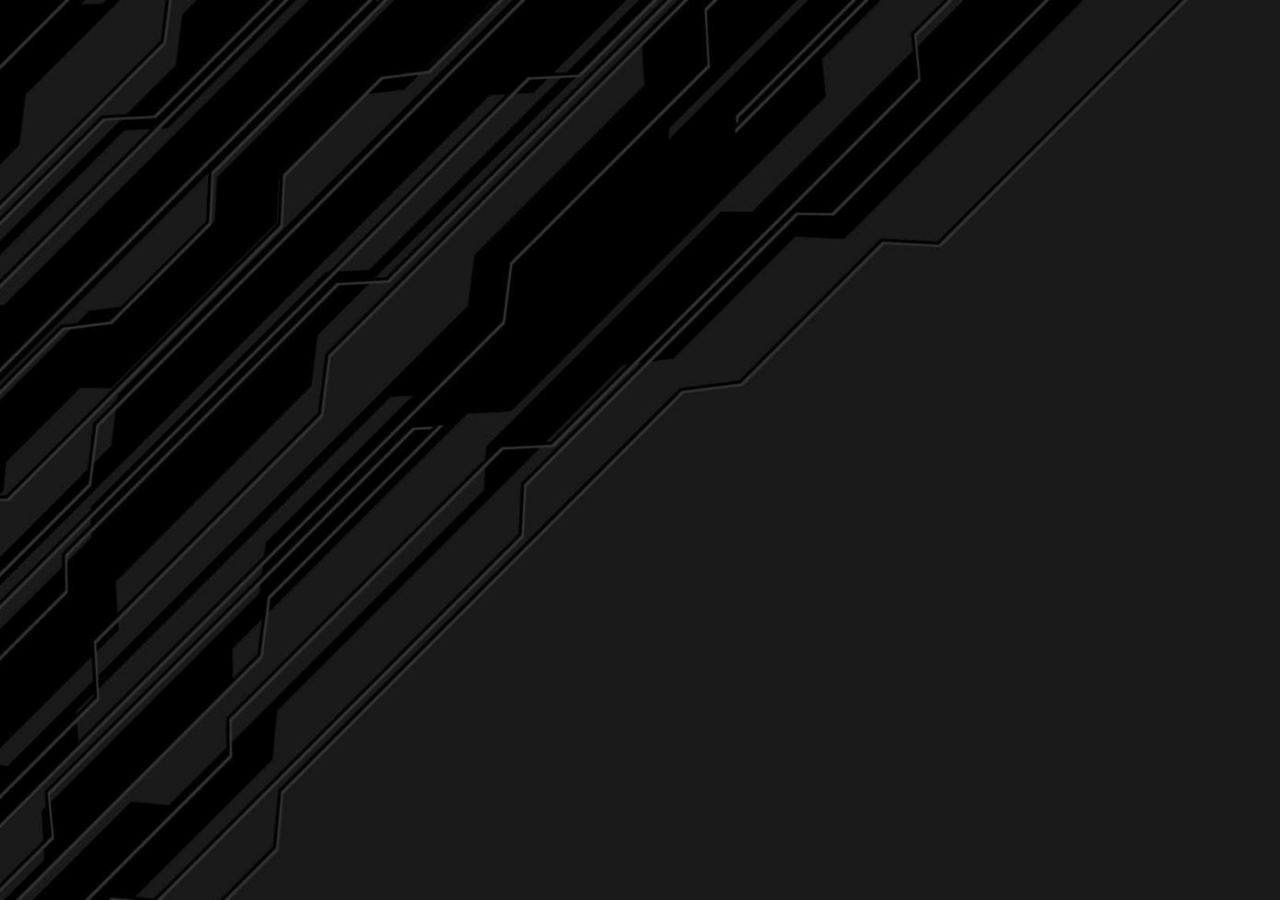
==== components/Home/Hero/Hero.html @ c4a4af5d "Navbar" ====
<!DOCTYPE html>
<html lang="en">
<head>
  <meta charset="UTF-8">
  <meta name="viewport" content="width=device-width, initial-scale=1.0">
  <link rel="stylesheet" href="/components/Home/Hero/Hero.css">
</head>
<body>
  
</body>
</html>
---- components/Home/Hero/Hero.css ----
*{
  margin: 0;
  padding: 0;
}

body{
  min-height: 100vh;
  background-image: url(/public/bg-hero.jpg);
  background-size: cover;
  background-repeat: no-repeat;
  background-position: center;
}
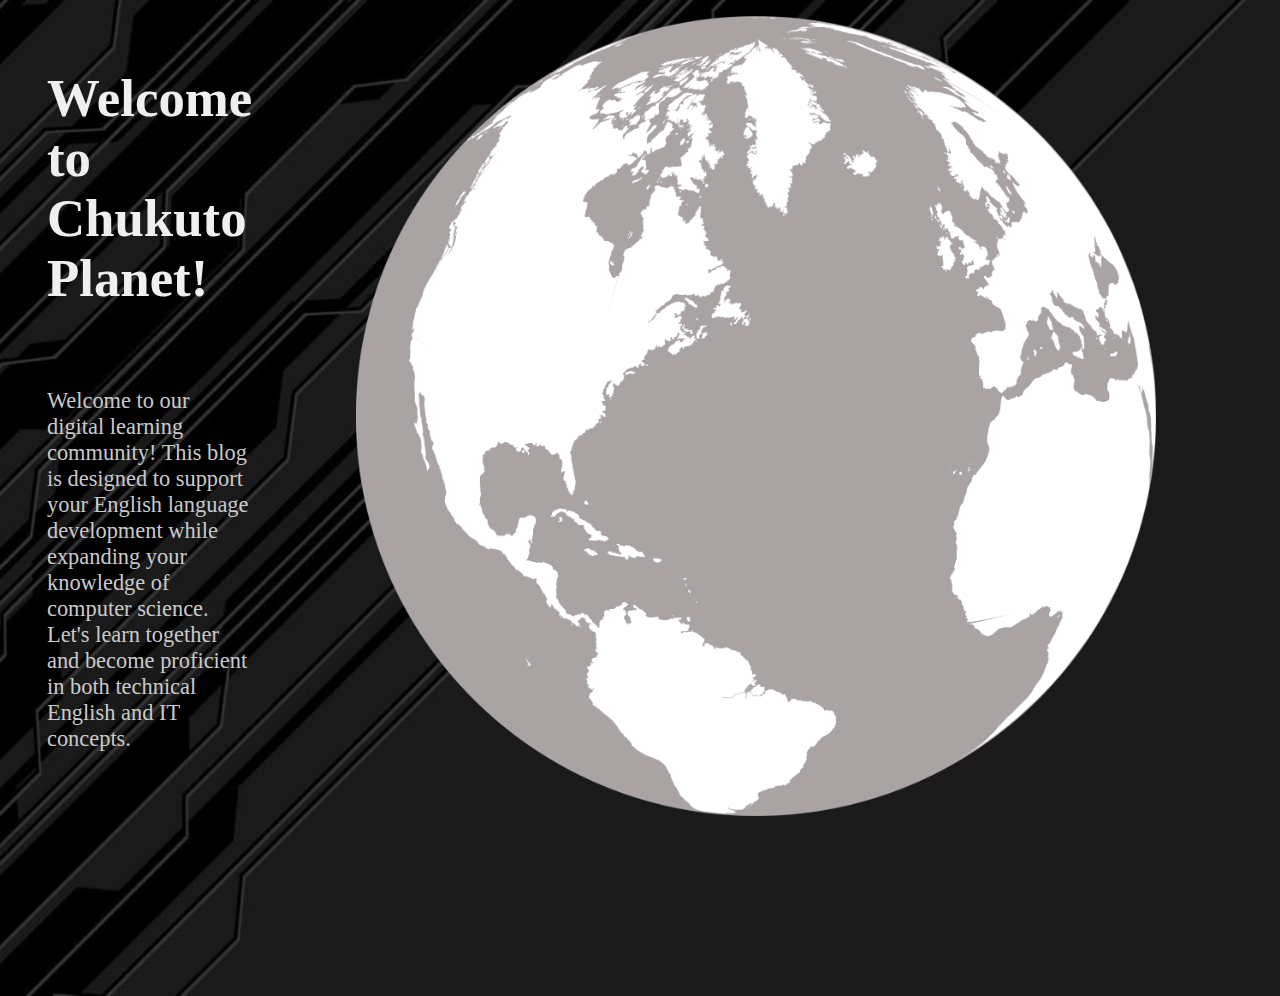
==== commit d309b3e7: "Hero responsive fix" ====
--- a/components/Home/Hero/Hero.html
+++ b/components/Home/Hero/Hero.html
@@ -6,6 +6,14 @@
   <link rel="stylesheet" href="/components/Home/Hero/Hero.css">
 </head>
 <body>
-  
+  <div class="container">
+    <img src="/public/hero-planet.png" alt="">
+    <div class="hero-text">
+      <h1>Welcome to Chukuto Planet!</h1>
+      <p>
+        Welcome to our digital learning community! This blog is designed to support your English language development while expanding your knowledge of computer science. Let's learn together and become proficient in both technical English and IT concepts.
+      </p>
+    </div>
+  </div>
 </body>
 </html>--- a/components/Home/Hero/Hero.css
+++ b/components/Home/Hero/Hero.css
@@ -1,12 +1,84 @@
 *{
   margin: 0;
   padding: 0;
+  list-style: none;
+  text-decoration: none;
 }
-
 body{
   min-height: 100vh;
+  max-block-size: screen;
   background-image: url(/public/bg-hero.jpg);
   background-size: cover;
   background-repeat: no-repeat;
   background-position: center;
+}
+.container{
+  height: 600px;
+  padding: 20px;
+  margin-top: 6rem;
+  margin-left: 40px;
+  margin-right: 40px;
+  display: flex;
+  flex-direction: row-reverse;
+  justify-content: space-between;
+  align-items: center;
+  gap: 40px;
+}
+.container  img{
+  width: auto;
+  height: 800px;
+  padding: 4rem;
+}
+.hero-text{
+  width: 80%;
+}
+.hero-text h1{
+  font-size: 3.3rem;
+  margin-bottom: 80px;
+  color: #efefef;
+}
+.hero-text p{
+  font-size: 1.4rem;
+  margin-bottom: 12px;
+  color: #cacaca;
+}
+
+/*RESPONSIVE*/
+
+@media (max-width:884px){
+  .container{
+    margin: 10px;
+    flex-direction: column;
+  }
+  .hero-text{
+    width: 100%;
+    text-align: center;
+  }
+  .hero-text h1{
+    font-size: 2rem;
+    margin-bottom: 20px;
+  }
+  .hero-text p{
+    font-size: 1.2rem;
+  }
+  .container img{
+    width: auto;
+    height: 380px;
+  }
+}
+@media (max-width:678){
+  .hero-text h1{
+    font-size: 1.5rem;
+  }
+  .hero-text p{
+    font-size: 1.1rem;
+  }
+}
+@media (max-width:428){
+  .hero-text h1{
+    font-size: 1.2rem;
+  }
+  .hero-text p{
+    font-size: 1rem;
+  }
 }